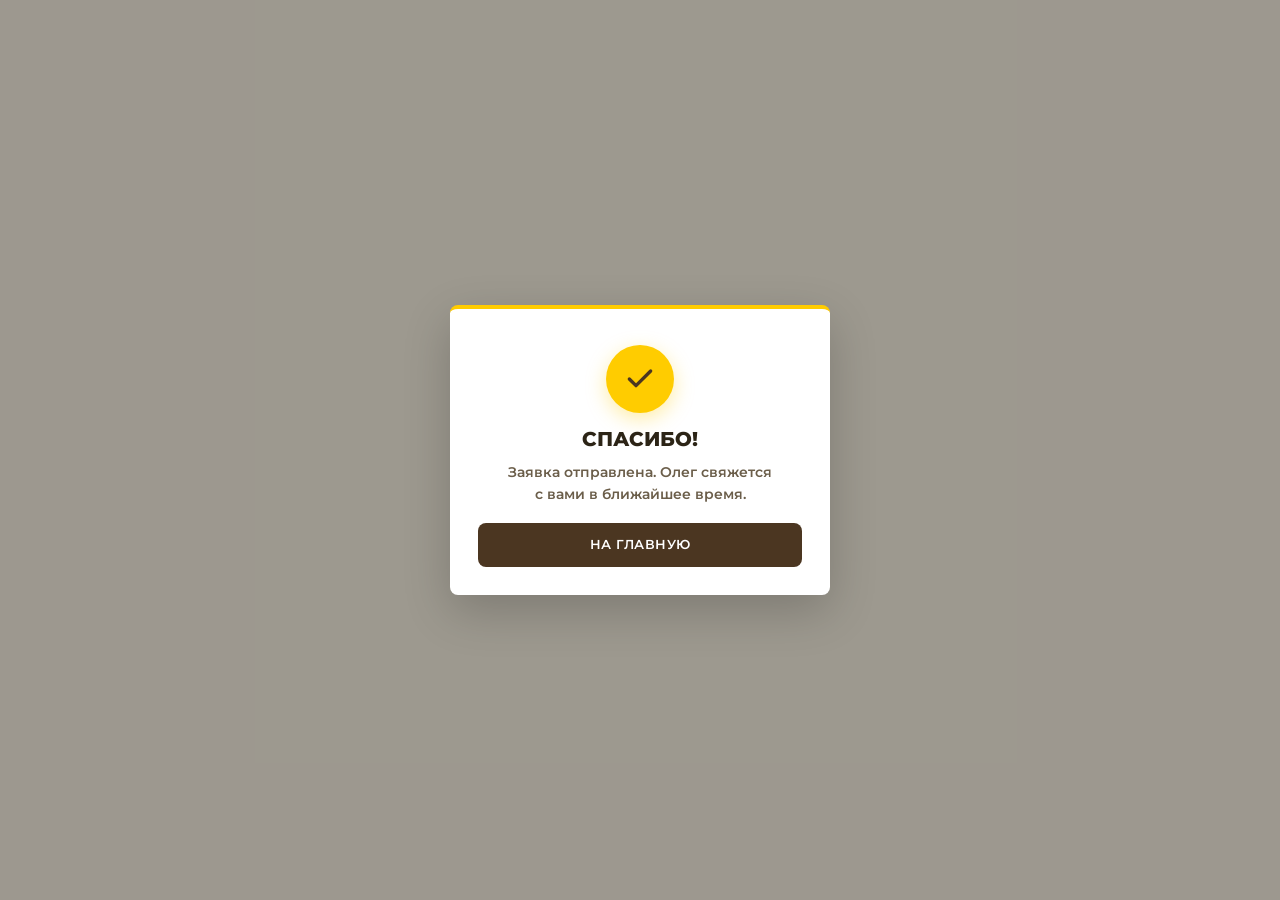
==== thank-you.html @ 2d0e3b2e "complete" ====
<!DOCTYPE html>
<html lang="ru">
<head>
  <!-- Google Tag Manager -->
  <script>(function(w,d,s,l,i){w[l]=w[l]||[];w[l].push({'gtm.start':
  new Date().getTime(),event:'gtm.js'});var f=d.getElementsByTagName(s)[0],
  j=d.createElement(s),dl=l!='dataLayer'?'&l='+l:'';j.async=true;j.src=
  'https://www.googletagmanager.com/gtm.js?id='+i+dl;f.parentNode.insertBefore(j,f);
  })(window,document,'script','dataLayer','GTM-PWKSP5TH');</script>
  <!-- End Google Tag Manager -->
  <meta charset="UTF-8">
  <meta name="viewport" content="width=device-width, initial-scale=1.0">
  <meta name="robots" content="noindex, nofollow">
  <title>Спасибо! — ТОПАГРОБЕЛ</title>
  <link rel="icon" href="images/logo_ekskavator_nadezhny_variant_1.svg" type="image/svg+xml">
  <link rel="preconnect" href="https://fonts.googleapis.com">
  <link rel="preconnect" href="https://fonts.gstatic.com" crossorigin>
  <link href="https://fonts.googleapis.com/css2?family=Montserrat:wght@400;500;600;700;800&display=swap" rel="stylesheet">
  <link rel="stylesheet" href="css/style.css">
</head>
<body class="thank-you-page">
  <!-- Google Tag Manager (noscript) -->
  <noscript><iframe src="https://www.googletagmanager.com/ns.html?id=GTM-PWKSP5TH"
  height="0" width="0" style="display:none;visibility:hidden"></iframe></noscript>
  <!-- End Google Tag Manager (noscript) -->

  <div class="thank-you-page__backdrop">
    <div class="thank-you-page__window" role="dialog" aria-labelledby="thankYouTitle" aria-modal="true">
      <div class="thank-you">
        <div class="thank-you__icon" aria-hidden="true">
          <svg width="32" height="32" viewBox="0 0 24 24" fill="none" stroke="currentColor" stroke-width="2.5" stroke-linecap="round" stroke-linejoin="round">
            <path d="M20 6L9 17l-5-5"/>
          </svg>
        </div>
        <h1 class="thank-you__title" id="thankYouTitle">Спасибо!</h1>
        <p class="thank-you__text">Заявка отправлена. Олег свяжется с вами в ближайшее время.</p>
        <p class="thank-you__phone" id="thankYouPhone" hidden></p>
        <a href="index.html" class="btn btn--brown btn--full thank-you__btn">На главную</a>
      </div>
    </div>
  </div>

  <script>
    (function () {
      var params = new URLSearchParams(location.search);
      var name = params.get('name') || '';
      var phone = params.get('phone') || '';
      var formId = params.get('form') || '';
      var source = params.get('source') || '';
      var equipment = params.get('equipment') || '';

      var title = document.getElementById('thankYouTitle');
      var phoneEl = document.getElementById('thankYouPhone');

      if (name && title) title.textContent = name + ', спасибо!';
      if (phone && phoneEl) {
        phoneEl.textContent = phone;
        phoneEl.hidden = false;
      }

      window.dataLayer = window.dataLayer || [];
      window.dataLayer.push({
        event: 'form_submit_success',
        pagePath: location.pathname,
        pageTitle: document.title,
        pageLocation: location.href,
        form_id: formId,
        form_source: source,
        equipment_name: equipment
      });
    })();
  </script>
</body>
</html>
---- css/style.css ----
:root {
  --yellow: #FFCC00;
  --yellow-dark: #E6B800;
  --primary: #B8860B;
  --primary-light: #D4AF37;
  --primary-dark: #8B6914;
  --slate: #B8860B;
  --slate-light: #D4AF37;
  --brown: #B8860B;
  --brown-light: #D4AF37;
  --dark: #4A3C10;
  --gray-bg: #FAF8F3;
  --section-bg-a: #FAF8F3;
  --section-bg-b: #F0EBE3;
  --gray-light: #FAFAFA;
  --gray-border: #E8E0D0;
  --text: #2C2416;
  --text-light: #6B5E4A;
  --white: #FFFFFF;
  --purple-bg: #F5F0E6;
  --green-bg: #FFF9E6;
  --container: 1200px;
  --radius: 8px;
  --radius-card: 20px;
  --transition: 0.3s ease;
  --header-h: 72px;
  --mobile-bar-h: 56px;
  --btn-brown: #4B3621;
  --btn-brown-hover: #5D4037;
}

*, *::before, *::after { box-sizing: border-box; margin: 0; padding: 0; }

html {
  scroll-behavior: smooth;
}

body {
  font-family: 'Montserrat', sans-serif;
  font-size: 14px;
  line-height: 1.5;
  color: var(--text);
  background: var(--section-bg-a);
  overflow-x: hidden;
}

img { max-width: 100%; height: auto; display: block; }
a { text-decoration: none; color: inherit; transition: color var(--transition); }
ul, ol { list-style: none; }
input, button, select { font-family: inherit; font-size: inherit; }

.container {
  max-width: var(--container);
  margin: 0 auto;
  padding: 0 20px;
}

.screen-section {
  height: 100vh;
  height: 100dvh;
  min-height: 100vh;
  min-height: 100dvh;
  display: flex;
  flex-direction: column;
  justify-content: center;
  overflow: hidden;
  padding: calc(var(--header-h) + 8px) 0 12px;
  box-sizing: border-box;
}

.screen-section > .container {
  width: 100%;
  max-height: calc(100vh - var(--header-h) - 20px);
  max-height: calc(100dvh - var(--header-h) - 20px);
  overflow: hidden;
  display: flex;
  flex-direction: column;
  justify-content: center;
}

.section--bg-a { background: var(--section-bg-a); }
.section--bg-b { background: var(--section-bg-b); }

.section-title {
  font-size: 22px;
  font-weight: 800;
  text-transform: uppercase;
  letter-spacing: 1px;
  margin-bottom: 16px;
  text-align: center;
  flex-shrink: 0;
}

.section-title--left { text-align: left; font-size: 18px; }

.btn {
  display: inline-flex;
  align-items: center;
  justify-content: center;
  padding: 12px 28px;
  border: none;
  border-radius: var(--radius);
  font-weight: 600;
  font-size: 13px;
  text-transform: uppercase;
  letter-spacing: 0.5px;
  cursor: pointer;
  transition: background var(--transition), transform var(--transition);
}

.btn:hover {
  transform: translateY(-1px);
}

.btn--brown,
.btn--primary,
.btn--yellow {
  background: var(--btn-brown);
  color: var(--white);
}

.btn--brown:hover,
.btn--primary:hover,
.btn--yellow:hover {
  background: var(--btn-brown-hover);
}

.btn--ghost {
  background: var(--gray-bg);
  color: var(--text);
}

.btn--ghost:hover {
  background: var(--section-bg-b);
}

.btn--sm { padding: 10px 20px; font-size: 12px; }
.btn--full { width: 100%; }

.logo { display: flex; align-items: center; gap: 12px; }
.logo__img {
  display: block;
  width: 52px;
  height: 52px;
  flex-shrink: 0;
  object-fit: contain;
}
.logo__text { font-size: 20px; font-weight: 800; letter-spacing: 0.5px; }
.header__logo .logo__text { text-transform: uppercase; }
.logo--footer .logo__text { color: var(--white); }
.logo--footer .logo__img { width: 32px; height: 32px; }
.logo--footer .logo__text { font-size: 14px; }
.logo--footer { gap: 8px; }

/* Header */
.header {
  position: fixed;
  top: 0;
  left: 0;
  right: 0;
  z-index: 100;
  background: var(--white);
  box-shadow: 0 2px 8px rgba(0, 0, 0, 0.06);
  transition: transform var(--transition), box-shadow var(--transition);
}

.header__bar {
  display: grid;
  grid-template-columns: auto 1fr auto;
  align-items: center;
  gap: 24px;
  padding: 14px 20px;
  min-height: 68px;
}

.header__burger {
  display: none;
  flex-direction: column;
  justify-content: center;
  gap: 5px;
  width: 44px;
  height: 44px;
  padding: 10px;
  border: none;
  border-radius: var(--radius);
  background: var(--gray-bg);
  cursor: pointer;
  flex-shrink: 0;
}

.header__burger span {
  display: block;
  height: 2px;
  background: var(--brown);
  border-radius: 1px;
  transition: transform var(--transition), opacity var(--transition);
}

.header__burger[aria-expanded="true"] span:nth-child(1) {
  transform: translateY(7px) rotate(45deg);
}

.header__burger[aria-expanded="true"] span:nth-child(2) {
  opacity: 0;
}

.header__burger[aria-expanded="true"] span:nth-child(3) {
  transform: translateY(-7px) rotate(-45deg);
}

.header__logo {
  justify-self: start;
  flex-shrink: 0;
}

.header__nav {
  display: flex;
  justify-content: center;
  min-width: 0;
}

.nav__list {
  display: flex;
  flex-wrap: wrap;
  justify-content: center;
  gap: 4px;
}

.nav__link {
  display: block;
  padding: 10px 18px;
  font-weight: 600;
  font-size: 12px;
  text-transform: uppercase;
  letter-spacing: 0.3px;
  border-radius: var(--radius);
  transition: background var(--transition), color var(--transition);
  white-space: nowrap;
}

.nav__link:hover,
.nav__link--active {
  background: var(--yellow);
}

.header__actions {
  display: flex;
  align-items: center;
  gap: 14px;
  justify-self: end;
  flex-shrink: 0;
}

.header__contact {
  display: flex;
  flex-direction: column;
  align-items: flex-end;
  gap: 6px;
}

.header__phone {
  font-size: 18px;
  font-weight: 800;
  white-space: nowrap;
  letter-spacing: 0.2px;
}

.header__phone:hover {
  color: var(--brown);
}

@media (min-width: 769px) {
  a[href^="tel:"]:not(.nav-mobile__call):not(.mobile-call-bar__phone),
  a.phone-static {
    cursor: default;
    pointer-events: none;
    text-decoration: none;
  }

  .header__phone:not([href]),
  .footer__phone:not([href]),
  a.contact-item__value:not([href]),
  .about-card__text a:not([href]) {
    cursor: default;
    pointer-events: none;
  }

  .header__phone:not([href]):hover,
  .footer__phone:not([href]):hover,
  a.contact-item__value:not([href]):hover,
  a.phone-static:hover {
    color: inherit;
  }

  .about-card__text a:not([href]):hover {
    color: var(--btn-brown);
    text-decoration: none;
  }
}

.messenger-links {
  display: flex;
  align-items: center;
  gap: 6px;
  flex-wrap: wrap;
}

.messenger-links--inline {
  display: inline-flex;
  vertical-align: middle;
  margin-left: 4px;
}

.messenger-links--nav {
  justify-content: center;
  margin: 0;
}

.messenger-link {
  display: inline-flex;
  align-items: center;
  justify-content: center;
  width: 32px;
  height: 32px;
  border-radius: 50%;
  color: var(--white);
  transition: transform var(--transition), opacity var(--transition);
}

.messenger-link:hover {
  transform: scale(1.08);
  opacity: 0.92;
}

.messenger-link--whatsapp { background: #25d366; }
.messenger-link--telegram { background: #229ed9; }
.messenger-link--viber { background: #7360f2; }

.messenger-links--compact .messenger-link {
  width: 28px;
  height: 28px;
}

.messenger-links--compact .messenger-link svg {
  width: 16px;
  height: 16px;
}

.contact-item [data-messenger-links] {
  margin-top: 8px;
}

.contact-item [data-messenger-links] .messenger-links {
  justify-content: flex-start;
}

.footer__contacts [data-messenger-links] {
  margin-top: 6px;
}

.footer__contacts .messenger-links {
  justify-content: flex-end;
}

.footer__contacts .messenger-links--compact .messenger-link {
  width: 26px;
  height: 26px;
}

/* Hero banner slideshow */
.hero-banner.screen-section {
  padding: var(--header-h) 0 0;
  justify-content: stretch;
  overflow: hidden;
}

.hero-banner-swiper {
  width: 100%;
  flex: 1;
  min-height: 0;
}

.hero-banner-swiper .swiper-slide {
  height: 100%;
}

.hero-banner__slide {
  position: relative;
  overflow: hidden;
  background: var(--gray-bg);
}

.hero-banner__content {
  position: relative;
  z-index: 2;
  width: 100%;
  height: 100%;
  max-width: none;
  margin: 0;
  padding: 16px 24px 56px;
  box-sizing: border-box;
  display: flex;
  align-items: stretch;
  justify-content: center;
}

.hero-banner__card {
  width: 100%;
  height: 100%;
  flex: 1;
  min-height: 0;
  display: flex;
  flex-direction: column;
  border-radius: var(--radius-card);
  background-color: var(--gray-bg);
  background-size: 100% 100%;
  background-repeat: no-repeat;
  background-position: center;
  box-shadow: 0 8px 32px rgba(0, 0, 0, 0.12);
  overflow: hidden;
}

.hero-banner__card-inner {
  flex: 1;
  min-height: 0;
  display: grid;
  grid-template-columns: 1fr 1fr;
  gap: 24px;
  align-items: center;
  padding: clamp(24px, 4vh, 48px) clamp(28px, 5vw, 64px);
  box-sizing: border-box;
}

.hero-banner__card-copy {
  display: flex;
  flex-direction: column;
  justify-content: center;
  gap: clamp(20px, 3vh, 40px);
  height: 100%;
}

.hero-banner__title {
  font-size: clamp(22px, 3.2vw, 44px);
  font-weight: 800;
  line-height: 1.15;
  text-transform: uppercase;
  letter-spacing: 0.5px;
  color: var(--text);
  max-width: 100%;
}

.hero-banner__desc {
  font-size: clamp(14px, 1.7vw, 18px);
  line-height: 1.6;
  color: var(--text-light);
  max-width: 38ch;
}

.hero-banner__order {
  align-self: flex-start;
  padding: 14px 40px;
  font-size: 14px;
}

.hero-banner__card-media {
  display: flex;
  align-items: center;
  justify-content: center;
  height: 100%;
  min-height: 0;
}

.hero-banner__combo {
  display: flex;
  align-items: center;
  justify-content: center;
  gap: clamp(10px, 2vw, 24px);
  max-width: 100%;
  height: 100%;
}

.hero-banner__combo-plus {
  flex-shrink: 0;
  font-size: clamp(36px, 5vw, 64px);
  font-weight: 800;
  line-height: 1;
  color: var(--btn-brown);
}

.hero-banner__equipment--addon {
  max-height: min(42vh, 300px);
}

.hero-banner__equipment {
  max-width: 100%;
  max-height: min(58vh, 480px);
  width: auto;
  height: auto;
  object-fit: contain;
}

/* Убирает белый/светлый фон у локальных PNG/WebP на белой части карточки */
.hero-banner__equipment--knockout {
  mix-blend-mode: multiply;
  -webkit-mask-image: radial-gradient(
    ellipse 92% 88% at 50% 50%,
    #000 42%,
    rgba(0, 0, 0, 0.75) 58%,
    rgba(0, 0, 0, 0.35) 72%,
    transparent 82%
  );
  mask-image: radial-gradient(
    ellipse 92% 88% at 50% 50%,
    #000 42%,
    rgba(0, 0, 0, 0.75) 58%,
    rgba(0, 0, 0, 0.35) 72%,
    transparent 82%
  );
  -webkit-mask-repeat: no-repeat;
  mask-repeat: no-repeat;
  -webkit-mask-position: center;
  mask-position: center;
  -webkit-mask-size: 100% 100%;
  mask-size: 100% 100%;
}

.hero-banner__equipment--knockout.hero-banner__equipment--mask-wide-h {
  -webkit-mask-image: radial-gradient(
    ellipse 58% 90% at 50% 50%,
    #000 30%,
    rgba(0, 0, 0, 0.85) 46%,
    rgba(0, 0, 0, 0.5) 62%,
    rgba(0, 0, 0, 0.2) 76%,
    transparent 90%
  );
  mask-image: radial-gradient(
    ellipse 58% 90% at 50% 50%,
    #000 30%,
    rgba(0, 0, 0, 0.85) 46%,
    rgba(0, 0, 0, 0.5) 62%,
    rgba(0, 0, 0, 0.2) 76%,
    transparent 90%
  );
}

.hero-banner__controls {
  position: absolute;
  bottom: 44px;
  left: 50%;
  transform: translateX(-50%);
  z-index: 10;
  display: flex;
  flex-direction: column;
  align-items: center;
  gap: 10px;
}

.hero-banner__pagination {
  position: static !important;
  width: auto !important;
  bottom: auto !important;
}

.hero-banner__pagination .swiper-pagination-bullet {
  width: 10px;
  height: 10px;
  border-radius: 50%;
  background: var(--yellow);
  opacity: 0.4;
  transition: opacity var(--transition), transform var(--transition);
}

.hero-banner__pagination .swiper-pagination-bullet-active {
  opacity: 1;
  background: var(--yellow);
  transform: scale(1.25);
  box-shadow: 0 0 0 2px var(--brown);
}

.hero-banner__nav {
  display: flex;
  gap: 8px;
}

.hero-banner__arrow {
  width: 44px;
  height: 44px;
  border: none;
  border-radius: 50%;
  background: var(--yellow);
  color: var(--brown);
  display: flex;
  align-items: center;
  justify-content: center;
  cursor: pointer;
  transition: background var(--transition), transform var(--transition);
}

.hero-banner__arrow:hover {
  background: var(--yellow-dark);
  transform: scale(1.05);
}

/* Mobile nav */
.nav-mobile {
  position: fixed;
  inset: 0;
  z-index: 200;
  pointer-events: none;
  visibility: hidden;
}

.nav-mobile.is-open {
  pointer-events: auto;
  visibility: visible;
}

.nav-mobile__backdrop {
  position: absolute;
  inset: 0;
  border: none;
  background: rgba(0, 0, 0, 0.45);
  cursor: pointer;
  opacity: 0;
  transition: opacity var(--transition);
}

.nav-mobile.is-open .nav-mobile__backdrop {
  opacity: 1;
}

.nav-mobile__panel {
  position: absolute;
  top: 12px;
  right: 12px;
  width: min(320px, calc(100vw - 24px));
  max-height: calc(100dvh - 24px);
  padding: 16px;
  background: var(--white);
  border-radius: var(--radius-card);
  box-shadow: 0 16px 48px rgba(0, 0, 0, 0.18);
  display: flex;
  flex-direction: column;
  gap: 12px;
  overflow-y: auto;
  transform: translateX(calc(100% + 16px));
  transition: transform var(--transition);
}

.nav-mobile.is-open .nav-mobile__panel {
  transform: translateX(0);
}

.nav-mobile__head {
  display: flex;
  align-items: center;
  justify-content: space-between;
  gap: 12px;
  padding-bottom: 4px;
  border-bottom: 1px solid var(--gray-border);
}

.nav-mobile__brand {
  font-size: 15px;
  font-weight: 800;
  letter-spacing: 0.5px;
}

.nav-mobile__close {
  display: flex;
  align-items: center;
  justify-content: center;
  width: 40px;
  height: 40px;
  border: none;
  border-radius: var(--radius);
  background: var(--gray-bg);
  color: var(--text);
  cursor: pointer;
  flex-shrink: 0;
}

.nav-mobile__close:hover {
  background: var(--section-bg-b);
}

.nav-mobile__links {
  display: flex;
  flex-direction: column;
  gap: 2px;
}

.nav-mobile__link {
  display: block;
  padding: 11px 10px;
  font-weight: 700;
  font-size: 13px;
  text-transform: uppercase;
  border-radius: var(--radius);
}

.nav-mobile__link:hover {
  background: var(--gray-bg);
}

.nav-mobile__actions {
  display: flex;
  flex-direction: column;
  gap: 10px;
  padding-top: 4px;
  border-top: 1px solid var(--gray-border);
}

.nav-mobile__call {
  margin-top: 0;
}

.mobile-call-bar {
  display: none;
  position: fixed;
  bottom: 0;
  left: 0;
  right: 0;
  z-index: 90;
  height: var(--mobile-bar-h);
  align-items: center;
  justify-content: space-between;
  gap: 10px;
  padding: 0 12px;
  background: var(--btn-brown);
  color: var(--white);
  box-shadow: 0 -2px 12px rgba(0, 0, 0, 0.15);
}

.mobile-call-bar__phone {
  display: inline-flex;
  align-items: center;
  justify-content: center;
  gap: 10px;
  flex: 1;
  min-width: 0;
  height: 100%;
  font-weight: 800;
  font-size: 14px;
  text-transform: uppercase;
  color: var(--white);
}

.mobile-call-bar__phone:hover {
  color: var(--yellow);
}

body.nav-open {
  overflow: hidden;
}

/* Catalog */
.catalog.screen-section {
  height: auto;
  min-height: 100vh;
  min-height: 100dvh;
  overflow: visible;
}

.catalog.screen-section > .container {
  max-height: none;
  overflow: visible;
  justify-content: flex-start;
  padding-top: 8px;
  padding-bottom: 32px;
}

.catalog__title {
  font-size: clamp(24px, 4.5vw, 36px);
  font-weight: 800;
  text-transform: uppercase;
  letter-spacing: 1px;
  line-height: 1.15;
  margin-bottom: 20px;
  text-align: center;
  flex-shrink: 0;
}

.catalog-grid {
  display: grid;
  grid-template-columns: repeat(3, 1fr);
  gap: 18px;
  overflow: visible;
  flex: none;
  min-height: 0;
  align-items: stretch;
}

.product-card {
  text-align: center;
  display: flex;
  flex-direction: column;
  height: 100%;
  border-radius: var(--radius-card);
  overflow: hidden;
  transition: box-shadow var(--transition), transform var(--transition);
}

.product-card:hover {
  box-shadow: 0 10px 28px rgba(0, 0, 0, 0.12);
  transform: translateY(-2px);
}

.product-card--equipment {
  background-color: var(--gray-bg);
  background-image: url('../images/BackCard.webp');
  background-size: cover;
  background-position: center;
  background-repeat: no-repeat;
}

.product-card--equipment .product-card__visual {
  padding: 20px 16px 8px;
}

.product-card--addon {
  background: var(--white);
  border: 1px solid var(--gray-border);
  padding: 14px;
}

.product-card--addon .product-card__image {
  height: 144px;
  margin-bottom: 10px;
}

.product-card--equipment .product-card__image {
  height: 187px;
}

.product-card__image {
  height: 130px;
  display: flex;
  align-items: center;
  justify-content: center;
}

.product-card__image img {
  max-height: 185px;
  width: auto;
  max-width: 100%;
  object-fit: contain;
  filter: drop-shadow(0 6px 14px rgba(0, 0, 0, 0.15));
}

.product-card--addon .product-card__image img {
  max-height: 142px;
}

/* Убирает белый/серый фон у фото техники на BackCard */
.product-card__image img.product-card__img--knockout {
  mix-blend-mode: multiply;
  filter: none;
  -webkit-mask-image: radial-gradient(
    ellipse 90% 86% at 50% 48%,
    #000 38%,
    rgba(0, 0, 0, 0.8) 54%,
    rgba(0, 0, 0, 0.4) 70%,
    transparent 84%
  );
  mask-image: radial-gradient(
    ellipse 90% 86% at 50% 48%,
    #000 38%,
    rgba(0, 0, 0, 0.8) 54%,
    rgba(0, 0, 0, 0.4) 70%,
    transparent 84%
  );
  -webkit-mask-repeat: no-repeat;
  mask-repeat: no-repeat;
  -webkit-mask-position: center;
  mask-position: center;
  -webkit-mask-size: 100% 100%;
  mask-size: 100% 100%;
}

.product-card__body {
  display: flex;
  flex-direction: column;
  flex: 1;
  gap: 6px;
  padding: 14px 16px 18px;
  background: var(--white);
  min-height: 0;
}

.product-card--equipment .product-card__body {
  background: transparent;
  padding-top: 0;
}

.product-card__footer {
  display: flex;
  flex-direction: column;
  gap: 8px;
  padding-top: 8px;
}

.product-card__actions {
  display: grid;
  grid-template-columns: 1fr 1fr;
  gap: 8px;
}

.product-card__title {
  font-size: 13px;
  font-weight: 800;
  line-height: 1.35;
  color: var(--text);
  min-height: 2.7em;
}

.product-card__specs {
  display: flex;
  flex-direction: column;
  gap: 4px;
  flex: 1;
}

.product-card__reg {
  font-size: 11px;
  font-weight: 700;
  color: var(--brown);
}

.product-card__driver {
  font-size: 11px;
  color: var(--text-light);
  line-height: 1.4;
}

.product-card__highlight {
  font-size: 11px;
  font-weight: 700;
  color: var(--brown);
  line-height: 1.35;
}

.product-card__region {
  font-size: 11px;
  color: var(--text-light);
}

.product-card__spec {
  font-size: 12px;
  color: var(--text-light);
  line-height: 1.45;
  margin: 0;
}

.product-card__price {
  font-size: 12px;
  font-weight: 800;
  color: var(--brown);
  text-transform: uppercase;
  letter-spacing: 0.3px;
  margin: 0;
}

.product-card--addon .product-card__body {
  padding: 0;
  background: transparent;
}

.product-card__actions .btn {
  width: 100%;
  padding: 10px 8px;
  font-size: 11px;
}

/* About */
.about-text.screen-section {
  height: auto;
  min-height: 100vh;
  min-height: 100dvh;
  overflow: visible;
}

.about-text.screen-section > .container {
  max-height: none;
  overflow: visible;
  justify-content: flex-start;
  padding-bottom: 40px;
}

.about-text__grid {
  display: grid;
  grid-template-columns: repeat(3, 1fr);
  gap: 20px;
  align-items: stretch;
}

.about-card {
  position: relative;
  display: flex;
  flex-direction: column;
  align-items: stretch;
  justify-content: stretch;
  min-height: 360px;
  height: 100%;
  border-radius: var(--radius-card);
  background-color: var(--gray-bg);
  background-image: url('../images/BackText.webp');
  background-size: cover;
  background-repeat: no-repeat;
  background-position: center;
  box-shadow: 0 8px 28px rgba(44, 36, 22, 0.1);
  overflow: hidden;
  transition: transform var(--transition), box-shadow var(--transition);
}

.about-card::before {
  content: '';
  position: absolute;
  inset: 0;
  background: rgba(250, 248, 243, 0.5);
  pointer-events: none;
}

.about-card:hover {
  transform: translateY(-3px);
  box-shadow: 0 12px 36px rgba(44, 36, 22, 0.14);
}

.about-card__body {
  position: relative;
  z-index: 1;
  display: flex;
  flex-direction: column;
  align-items: center;
  justify-content: flex-start;
  flex: 1;
  gap: 14px;
  width: 100%;
  padding: clamp(28px, 3.5vw, 40px);
  text-align: center;
}

.about-card__title {
  font-size: clamp(18px, 2.4vw, 24px);
  font-weight: 800;
  line-height: 1.15;
  text-transform: uppercase;
  letter-spacing: 0.14em;
  color: var(--btn-brown);
  margin: 0;
  width: 100%;
  min-height: 3.2em;
  display: flex;
  align-items: flex-end;
  justify-content: center;
  padding-bottom: 12px;
  border-bottom: 3px solid var(--yellow);
  text-shadow:
    0 1px 0 rgba(255, 255, 255, 0.9),
    0 2px 8px rgba(75, 54, 33, 0.12);
}

.about-card__text {
  font-size: clamp(14px, 1.6vw, 16px);
  font-weight: 500;
  line-height: 1.75;
  letter-spacing: 0.02em;
  color: #3d2e1a;
  max-width: 34ch;
  flex: 1;
  text-shadow: 0 1px 0 rgba(255, 255, 255, 0.85);
}

.about-card__text a {
  color: var(--btn-brown);
  font-weight: 800;
  text-decoration: none;
}

.about-card__text a:hover {
  color: var(--btn-brown-hover);
  text-decoration: underline;
  text-decoration-color: var(--btn-brown);
}

.about-card__text strong {
  font-weight: 800;
  color: #2a1f12;
}

.about-card .btn {
  align-self: center;
  margin-top: 6px;
  font-weight: 800;
  letter-spacing: 0.08em;
}

/* Slider */
.slider-wrap {
  display: flex;
  align-items: center;
  gap: 12px;
  flex: 1;
  min-height: 0;
}

.slider-btn {
  flex-shrink: 0;
  width: 40px;
  height: 40px;
  background: var(--yellow);
  border: none;
  border-radius: var(--radius);
  display: flex;
  align-items: center;
  justify-content: center;
  cursor: pointer;
}

.reviews-swiper { flex: 1; overflow: hidden; }

/* Factory team */
.factory-video.screen-section {
  height: auto;
  min-height: 0;
  overflow: visible;
  padding: calc(var(--header-h) + 12px) 0 48px;
}

.factory-video.screen-section > .container {
  align-items: center;
  overflow: visible;
  max-height: none;
  justify-content: flex-start;
}

.factory-video__inner {
  display: flex;
  flex-direction: column;
  align-items: stretch;
  justify-content: flex-start;
  flex: 0 1 auto;
  width: 100%;
  min-height: 0;
  gap: 12px;
}

.factory-video__drivers {
  display: grid;
  grid-template-columns: repeat(5, minmax(0, 1fr));
  gap: clamp(12px, 2vw, 20px);
  width: 100%;
  max-width: 1100px;
  margin: 0 auto;
  min-width: 0;
}

.factory-video__driver {
  display: flex;
  flex-direction: column;
  gap: 8px;
  margin: 0;
  min-width: 0;
}

.factory-video__driver-photo {
  width: 100%;
  aspect-ratio: 3 / 4;
  border-radius: var(--radius);
  overflow: hidden;
  box-shadow: 0 6px 20px rgba(44, 36, 22, 0.1);
  background: var(--section-bg-a);
}

.factory-video__driver-photo img {
  width: 100%;
  height: 100%;
  display: block;
  object-fit: cover;
  object-position: top center;
}

.factory-video__driver-name {
  flex-shrink: 0;
  font-size: clamp(10px, 1.2vw, 13px);
  font-weight: 600;
  line-height: 1.25;
  text-align: center;
  color: var(--text);
}

/* Compare: Почему мы — две карточки: фото сверху, список снизу */
.compare.screen-section {
  height: auto;
  min-height: 100vh;
  min-height: 100dvh;
  overflow: visible;
}

.compare.screen-section > .container {
  max-height: none;
  overflow: visible;
  display: flex;
  flex-direction: column;
  justify-content: flex-start;
  padding-bottom: 40px;
}

.compare__grid {
  display: grid;
  grid-template-columns: repeat(2, minmax(0, 1fr));
  gap: 24px;
  align-items: stretch;
  width: 100%;
}

.compare__card {
  display: flex;
  flex-direction: column;
  min-width: 0;
  background: var(--white);
  border-radius: var(--radius-card);
  overflow: hidden;
  box-shadow: 0 8px 28px rgba(44, 36, 22, 0.1);
}

.compare__image {
  width: 100%;
  aspect-ratio: 16 / 10;
  overflow: hidden;
  background: var(--gray-bg);
  flex-shrink: 0;
}

.compare__image img {
  width: 100%;
  height: 100%;
  object-fit: cover;
  display: block;
}

.compare__list--backtext {
  background-image: url('../images/BackText.webp');
}

.compare__list {
  position: relative;
  flex: 1;
  padding: clamp(22px, 3vw, 28px);
  border-radius: 0;
  background-color: var(--gray-bg);
  background-size: cover;
  background-repeat: no-repeat;
  background-position: center;
  text-align: center;
}

.compare__list::before {
  content: '';
  position: absolute;
  inset: 0;
  background: rgba(250, 248, 243, 0.5);
  pointer-events: none;
}

.compare__list > * {
  position: relative;
  z-index: 1;
}

.compare__card-title {
  font-size: clamp(16px, 2vw, 20px);
  font-weight: 800;
  line-height: 1.15;
  text-transform: uppercase;
  letter-spacing: 0.12em;
  color: var(--btn-brown);
  margin: 0 0 16px;
  padding-bottom: 12px;
  border-bottom: 3px solid var(--yellow);
  text-shadow:
    0 1px 0 rgba(255, 255, 255, 0.9),
    0 2px 8px rgba(75, 54, 33, 0.12);
}

.compare__items {
  list-style: none;
  margin: 0;
  padding: 0;
  text-align: left;
  max-width: 36ch;
  margin-inline: auto;
}

.compare__items li {
  position: relative;
  padding-left: 22px;
  margin-bottom: 10px;
  font-size: clamp(13px, 1.5vw, 15px);
  font-weight: 500;
  line-height: 1.6;
  color: #3d2e1a;
  text-shadow: 0 1px 0 rgba(255, 255, 255, 0.85);
}

.compare__items li:last-child {
  margin-bottom: 0;
}

.compare__items li strong {
  font-weight: 800;
  color: #2a1f12;
}

.compare__items--bad li::before {
  content: '✕';
  position: absolute;
  left: 0;
  color: #c62828;
  font-weight: 700;
}

.compare__items--good {
  counter-reset: compare-reasons;
}

.compare__items--good li {
  counter-increment: compare-reasons;
  padding-left: 30px;
}

.compare__items--good li::before {
  content: counter(compare-reasons);
  position: absolute;
  left: 0;
  top: 0;
  width: 20px;
  height: 20px;
  background: var(--yellow);
  border-radius: 50%;
  font-size: 11px;
  font-weight: 700;
  color: var(--text);
  text-align: center;
  line-height: 20px;
}

/* Consultation */
.consultation.screen-section {
  height: auto;
  min-height: 0;
  overflow: visible;
  padding: calc(var(--header-h) + 12px) 0 48px;
}

.consultation.screen-section > .container {
  max-height: none;
  overflow: visible;
  justify-content: flex-start;
}

.consultation__lead {
  font-size: clamp(13px, 1.6vw, 15px);
  line-height: 1.65;
  color: var(--text-light);
  text-align: center;
  max-width: 680px;
  margin: -4px auto 20px;
}

.consultation__inner {
  display: grid;
  grid-template-columns: minmax(0, 1fr) minmax(0, 1fr);
  gap: 32px;
  align-items: stretch;
  flex: 1;
  min-height: 0;
}

.consultation__left {
  display: flex;
  flex-direction: column;
  gap: 24px;
  min-width: 0;
}

.consultation__contacts {
  display: flex;
  flex-direction: column;
  gap: 16px;
}

.consultation__form {
  display: flex;
  flex-direction: column;
  gap: 10px;
  padding: 20px;
  background: var(--yellow);
  border-radius: var(--radius-card);
}

.consultation__form-title {
  font-size: 14px;
  font-weight: 800;
  text-transform: uppercase;
  margin-bottom: 4px;
}

.consultation__form input {
  width: 100%;
  padding: 12px 14px;
  border: none;
  border-radius: var(--radius);
  outline: none;
  font-size: 14px;
}

.consultation__form input:focus {
  box-shadow: 0 0 0 2px var(--brown);
}

.contact-item { display: flex; gap: 14px; align-items: flex-start; }
.contact-item__icon {
  width: 44px; height: 44px;
  background: var(--gray-bg);
  border-radius: 50%;
  display: flex;
  align-items: center;
  justify-content: center;
  color: var(--brown);
  flex-shrink: 0;
}
.contact-item__label { font-size: 11px; text-transform: uppercase; color: var(--text-light); margin-bottom: 2px; }
.contact-item__value { font-size: 15px; font-weight: 600; }
a.contact-item__value:hover { color: var(--brown); }

.consultation__photo {
  min-height: 280px;
  max-height: calc(100vh - var(--header-h) - 140px);
  display: flex;
  align-items: flex-start;
  justify-content: center;
}

.consultation__photo-frame {
  position: relative;
  display: inline-block;
  max-width: 100%;
  line-height: 0;
  border-radius: 28px;
  overflow: hidden;
  border: 1px solid transparent;
  box-shadow: 0 12px 32px rgba(44, 36, 22, 0.1);
}

.consultation__photo-frame img {
  display: block;
  width: auto;
  max-width: 100%;
  max-height: calc(100vh - var(--header-h) - 160px);
  height: auto;
  object-fit: contain;
  object-position: top center;
}

.consultation__photo-frame::after {
  content: '';
  position: absolute;
  inset: 0;
  border-radius: inherit;
  pointer-events: none;
  box-shadow: inset 0 0 18px 6px rgba(240, 235, 227, 0.22);
  background: radial-gradient(
    ellipse 98% 96% at 50% 40%,
    transparent 82%,
    rgba(240, 235, 227, 0.18) 94%,
    transparent 100%
  );
}

/* Site bottom: map + footer */
.site-bottom {
  padding: calc(var(--header-h) + 24px) 0 0;
}

.site-bottom__inner {
  display: flex;
  flex-direction: column;
  gap: 0;
  padding-bottom: 16px;
}

/* Map (Yandex) */
.map-section {
  display: flex;
  flex-direction: column;
  overflow: hidden;
  padding-bottom: 24px;
}

.map-section__head {
  flex-shrink: 0;
  text-align: center;
  padding: 0 0 12px;
}

.map-section__title {
  font-size: 22px;
  font-weight: 800;
  text-transform: uppercase;
  letter-spacing: 0.5px;
  margin-bottom: 6px;
}

.map-section__hint {
  font-size: 12px;
  color: var(--text-light);
  font-weight: 500;
}

.map-section__map {
  width: 100%;
  min-height: 460px;
  height: min(58vh, 520px);
  border-radius: var(--radius-card);
  overflow: hidden;
  box-shadow: 0 4px 20px rgba(0, 0, 0, 0.08);
}

.map-section__fallback {
  display: flex;
  align-items: center;
  justify-content: center;
  height: 100%;
  min-height: 320px;
  padding: 24px;
  text-align: center;
  color: var(--text-light);
  background: var(--gray-bg);
}

.map-balloon {
  max-width: 260px;
  font-family: 'Montserrat', sans-serif;
}

.map-balloon__img {
  width: 100%;
  height: 120px;
  object-fit: cover;
  border-radius: var(--radius);
  margin-bottom: 10px;
}

.map-balloon__place {
  font-size: 14px;
  font-weight: 700;
  margin-bottom: 4px;
  color: var(--text);
}

.map-balloon__dates {
  font-size: 12px;
  color: var(--text-light);
  line-height: 1.4;
}

.footer {
  background: var(--btn-brown);
  color: var(--white);
  padding: 10px 0 0;
}

.footer__inner {
  display: grid;
  grid-template-columns: auto 1fr auto;
  gap: 16px;
  padding-bottom: 8px;
  align-items: center;
}

.footer__nav { display: flex; gap: 24px; justify-content: center; align-items: start; }
.footer__col h4 { font-size: 10px; font-weight: 700; text-transform: uppercase; color: var(--yellow); margin-bottom: 4px; }
.footer__col ul li { margin-bottom: 2px; }
.footer__col--catalog ul {
  display: grid;
  grid-template-columns: repeat(2, minmax(0, 1fr));
  column-gap: 12px;
  row-gap: 2px;
}
.footer__col ul li a { font-size: 10px; line-height: 1.3; color: rgba(255, 255, 255, 0.75); }
.footer__col ul li a:hover { color: var(--white); }
.footer__right {
  display: flex;
  align-items: center;
  gap: 10px;
}
.footer__contacts { text-align: right; }
.footer__phone { font-size: 13px; font-weight: 700; display: block; margin-bottom: 0; line-height: 1.2; }
.footer__phone:hover { color: var(--yellow); }
.footer__manager { font-size: 10px; color: rgba(255, 255, 255, 0.7); margin: 0; line-height: 1.2; }
.footer__photo {
  width: 36px;
  height: 36px;
  border-radius: 50%;
  object-fit: cover;
  object-position: top center;
  flex-shrink: 0;
  display: block;
}
.footer__bottom {
  background: #3a2918;
  padding: 6px 12px;
  text-align: center;
  margin-top: 8px;
}

.footer__bottom p { font-size: 10px; color: rgba(255, 255, 255, 0.5); line-height: 1.3; }

/* Modal */
.modal {
  position: fixed;
  inset: 0;
  z-index: 200;
  display: flex;
  align-items: center;
  justify-content: center;
  padding: 20px;
  opacity: 0;
  visibility: hidden;
  transition: opacity var(--transition), visibility var(--transition);
}

.modal.is-open { opacity: 1; visibility: visible; }

.modal__backdrop {
  position: absolute;
  inset: 0;
  background: rgba(0,0,0,0.5);
}

.modal__dialog {
  position: relative;
  background: var(--white);
  border-radius: var(--radius);
  max-width: 560px;
  width: 100%;
  max-height: 85vh;
  overflow-y: auto;
  padding: 44px 24px 24px;
  z-index: 1;
}

.modal__close {
  position: absolute;
  top: 10px;
  right: 10px;
  display: flex;
  align-items: center;
  justify-content: center;
  width: 44px;
  height: 44px;
  border: none;
  border-radius: var(--radius);
  background: var(--gray-bg);
  font-size: 32px;
  font-weight: 400;
  cursor: pointer;
  line-height: 1;
  color: var(--text);
  transition: background var(--transition);
}

.modal__close:hover {
  background: var(--section-bg-b);
}

.modal__title { font-size: 16px; font-weight: 800; margin-bottom: 8px; text-transform: uppercase; }
.modal__desc {
  font-size: 14px;
  font-weight: 600;
  line-height: 1.6;
  color: var(--text);
  margin-bottom: 16px;
}
.modal__meta { font-size: 12px; color: var(--brown); margin-bottom: 4px; }
.modal__driver { font-size: 13px; margin-bottom: 16px; color: var(--text-light); }

.modal .specs {
  width: 100%;
  border-collapse: collapse;
  border: 1px solid var(--gray-border);
  margin-bottom: 16px;
}

.modal .specs td {
  padding: 9px 12px;
  font-size: 13px;
  font-weight: 600;
  border-bottom: 1px solid var(--gray-border);
}

.modal .specs tr:nth-child(odd) { background: var(--gray-light); }
.modal .specs td:first-child { font-weight: 700; color: var(--text-light); width: 45%; }
.modal .specs td:last-child { color: var(--text); }

.modal__actions {
  display: grid;
  grid-template-columns: 1fr;
  gap: 10px;
}

.modal__back {
  display: none;
}

.modal__dialog--order {
  max-width: 420px;
}

.order-form {
  display: flex;
  flex-direction: column;
  gap: 10px;
}

.order-form__title {
  font-size: 16px;
  font-weight: 800;
  text-transform: uppercase;
  margin-bottom: 4px;
}

.order-form input {
  width: 100%;
  padding: 12px 14px;
  border: 1px solid var(--gray-border);
  border-radius: var(--radius);
  outline: none;
  font-size: 14px;
  font-family: inherit;
}

.order-form input:focus {
  border-color: var(--brown);
  box-shadow: 0 0 0 2px rgba(75, 54, 33, 0.15);
}

.modal__dialog--thank-you {
  max-width: 400px;
  padding: 36px 28px 28px;
  text-align: center;
  border-top: 4px solid var(--yellow);
}

.thank-you {
  display: flex;
  flex-direction: column;
  align-items: center;
  gap: 10px;
}

.thank-you__icon {
  width: 68px;
  height: 68px;
  border-radius: 50%;
  background: var(--yellow);
  color: var(--btn-brown);
  display: flex;
  align-items: center;
  justify-content: center;
  margin-bottom: 4px;
  box-shadow: 0 6px 20px rgba(255, 204, 0, 0.35);
}

.thank-you__title {
  font-size: 20px;
  font-weight: 800;
  text-transform: uppercase;
  color: var(--text);
  line-height: 1.25;
}

.thank-you__text {
  font-size: 14px;
  font-weight: 600;
  line-height: 1.55;
  color: var(--text-light);
  max-width: 30ch;
}

.thank-you__phone {
  font-size: 16px;
  font-weight: 800;
  color: var(--btn-brown);
  padding: 10px 18px;
  background: var(--gray-bg);
  border-radius: var(--radius);
  border: 1px solid var(--gray-border);
  letter-spacing: 0.2px;
}

.thank-you__btn {
  margin-top: 8px;
}

.thank-you-page {
  margin: 0;
  min-height: 100vh;
  min-height: 100dvh;
  overflow: hidden;
}

.thank-you-page__backdrop {
  min-height: 100vh;
  min-height: 100dvh;
  display: flex;
  align-items: center;
  justify-content: center;
  padding: 20px;
  background: rgba(44, 36, 22, 0.45);
}

.thank-you-page__window {
  width: 100%;
  max-width: 380px;
  padding: 36px 28px 28px;
  background: var(--white);
  border-radius: var(--radius);
  border-top: 4px solid var(--yellow);
  box-shadow: 0 16px 48px rgba(0, 0, 0, 0.2);
  text-align: center;
  animation: thank-you-pop 0.35s ease;
}

@keyframes thank-you-pop {
  from {
    opacity: 0;
    transform: translateY(12px) scale(0.98);
  }
  to {
    opacity: 1;
    transform: translateY(0) scale(1);
  }
}

#thankYouModal {
  z-index: 210;
}

/* Responsive */
@media (max-width: 1024px) {
  .screen-section {
    height: auto;
    min-height: 100vh;
    overflow: visible;
    padding: calc(var(--header-h) + 20px) 0 40px;
  }
  .screen-section > .container { max-height: none; overflow: visible; }

  .factory-video.screen-section {
    padding: calc(var(--header-h) + 8px) 0 32px;
  }

  .factory-video__drivers {
    grid-template-columns: repeat(3, minmax(0, 1fr));
    max-width: 560px;
  }

  .hero-banner__content {
    padding: 12px 16px 48px;
  }

  .hero-banner__card-inner {
    grid-template-columns: 1fr;
    grid-template-rows: auto 1fr;
    padding: 24px 20px;
    text-align: center;
    gap: 16px;
  }

  .hero-banner__card-copy {
    align-items: center;
  }

  .hero-banner__desc {
    max-width: none;
    text-align: center;
  }

  .hero-banner__title { font-size: clamp(18px, 5.5vw, 28px); }

  .hero-banner__combo {
    flex-wrap: wrap;
    gap: 8px;
  }

  .hero-banner__equipment--addon {
    max-height: min(28vh, 180px);
  }

  .hero-banner__combo-plus {
    font-size: clamp(28px, 8vw, 40px);
  }

  .hero-banner__order { align-self: center; }

  .hero-banner__equipment {
    max-height: min(36vh, 220px);
  }
  .catalog-grid { grid-template-columns: repeat(2, 1fr); }
  .about-text__grid { grid-template-columns: 1fr; }

  .about-card {
    min-height: 280px;
  }

  .about-card__text {
    max-width: none;
  }
  .compare__grid {
    grid-template-columns: 1fr;
    gap: 20px;
  }

  .consultation.screen-section {
    padding: calc(var(--header-h) + 8px) 0 32px;
  }

  .consultation__lead {
    margin-bottom: 16px;
  }

  .consultation__inner {
    grid-template-columns: 1fr;
  }

  .consultation__photo {
    max-height: 360px;
    order: -1;
  }

  .consultation__photo-frame img {
    max-height: 360px;
  }
  .footer__inner { grid-template-columns: 1fr; text-align: center; gap: 10px; }
  .footer__nav { flex-wrap: wrap; justify-content: center; gap: 16px; }
  .footer__col--catalog ul { grid-template-columns: 1fr; }
  .footer__right { justify-content: center; }
  .footer__contacts { text-align: center; }
  .footer__contacts .messenger-links { justify-content: center; }
  .footer__photo { margin: 0; }
}

@media (max-width: 1024px) {
  .header__bar {
    grid-template-columns: auto 1fr auto;
    gap: 12px 16px;
    padding: 12px 16px;
  }

  .header__nav {
    display: none;
  }

  .header__burger {
    display: flex;
    justify-self: end;
    grid-column: 3;
    grid-row: 1;
  }

  .header__logo {
    grid-column: 1;
    grid-row: 1;
  }

  .header__actions {
    grid-column: 2;
    grid-row: 1;
    justify-self: end;
  }

  .header__phone {
    font-size: 15px;
  }

  .header.header--hidden {
    transform: translateY(-100%);
  }
}

@media (max-width: 768px) {
  body {
    padding-bottom: var(--mobile-bar-h);
  }

  .mobile-call-bar {
    display: flex;
  }

  .header__actions {
    flex-direction: row;
    align-items: center;
    gap: 8px;
  }

  .header__actions .btn--sm {
    display: none;
  }

  .header__contact {
    align-items: flex-end;
    gap: 4px;
  }

  .header__phone {
    font-size: 13px;
  }

  .header__contact .messenger-link {
    width: 28px;
    height: 28px;
  }

  .header__contact .messenger-link svg {
    width: 16px;
    height: 16px;
  }

  .logo__text {
    font-size: 16px;
  }

  .catalog-grid { grid-template-columns: 1fr; }
  .factory-video__drivers {
    grid-template-columns: repeat(2, minmax(0, 1fr));
    max-width: 340px;
  }
  .consultation__form input {
    padding: 10px 12px;
  }
  .map-section__map {
    min-height: 320px;
    height: min(50vh, 400px);
  }

  .modal__actions {
    grid-template-columns: 1fr 1fr;
  }

  .modal__back {
    display: inline-flex;
  }
}
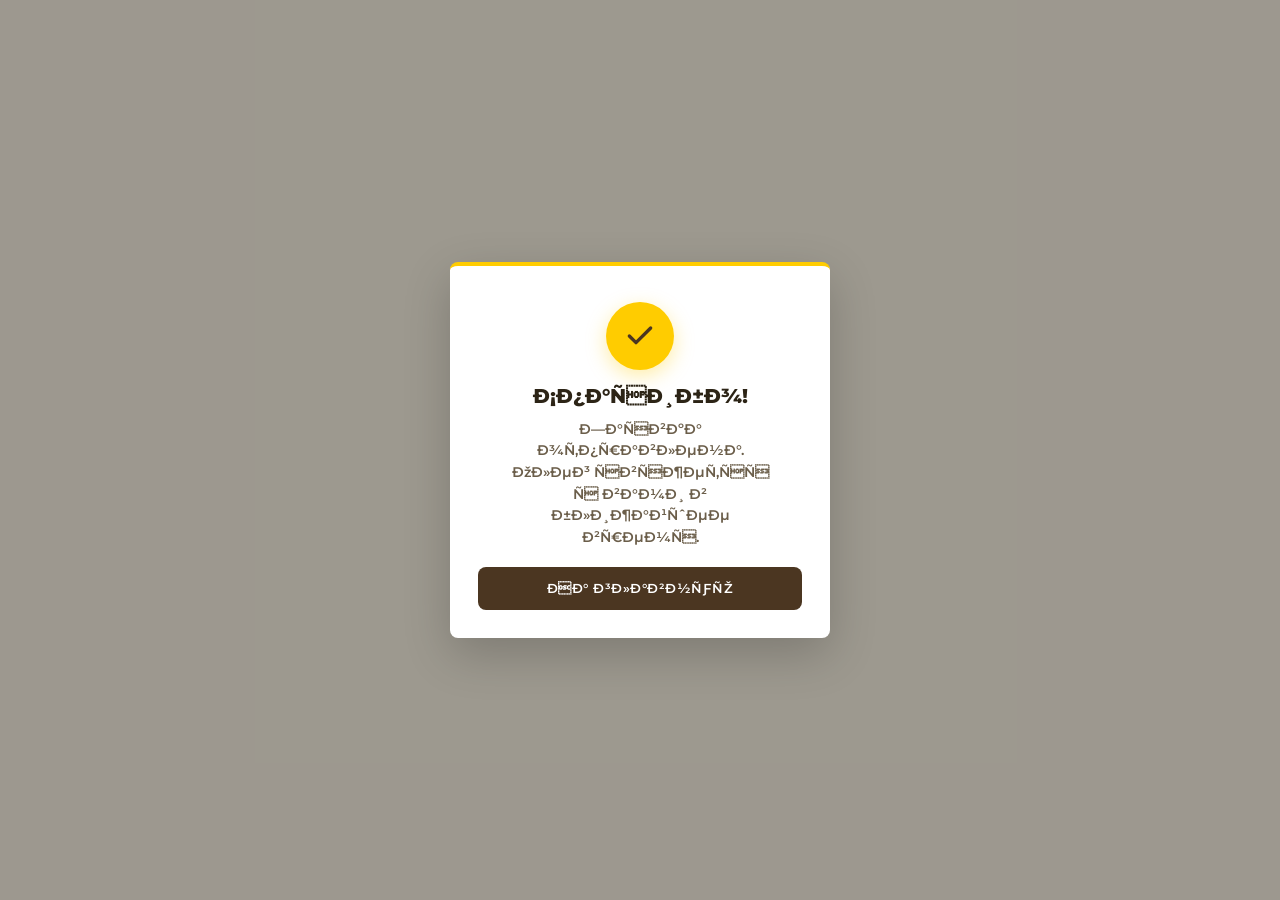
==== commit 87bae9ae: "+yaMetrika" ====
--- a/thank-you.html
+++ b/thank-you.html
@@ -8,6 +8,19 @@
   'https://www.googletagmanager.com/gtm.js?id='+i+dl;f.parentNode.insertBefore(j,f);
   })(window,document,'script','dataLayer','GTM-PWKSP5TH');</script>
   <!-- End Google Tag Manager -->
+  <!-- Yandex.Metrika counter -->
+  <script type="text/javascript">
+    (function(m,e,t,r,i,k,a){
+        m[i]=m[i]||function(){(m[i].a=m[i].a||[]).push(arguments)};
+        m[i].l=1*new Date();
+        for (var j = 0; j < document.scripts.length; j++) {if (document.scripts[j].src === r) { return; }}
+        k=e.createElement(t),a=e.getElementsByTagName(t)[0],k.async=1,k.src=r,a.parentNode.insertBefore(k,a)
+    })(window, document,'script','https://mc.yandex.ru/metrika/tag.js?id=112725760', 'ym');
+
+    ym(112725760, 'init', {ssr:true, webvisor:true, clickmap:true, ecommerce:"dataLayer", referrer: document.referrer, url: location.href, accurateTrackBounce:true, trackLinks:true});
+  </script>
+  <noscript><div><img src="https://mc.yandex.ru/watch/112725760" style="position:absolute; left:-9999px;" alt="" /></div></noscript>
+  <!-- /Yandex.Metrika counter -->
   <meta charset="UTF-8">
   <meta name="viewport" content="width=device-width, initial-scale=1.0">
   <meta name="robots" content="noindex, nofollow">
--- a/css/style.css
+++ b/css/style.css
@@ -213,6 +213,23 @@
   flex-shrink: 0;
 }
 
+.header__brand {
+  display: flex;
+  align-items: center;
+  gap: 10px;
+  justify-self: start;
+  min-width: 0;
+}
+
+.header__logo-phone {
+  display: none;
+  font-size: 16px;
+  font-weight: 800;
+  letter-spacing: 0.2px;
+  color: var(--text);
+  white-space: nowrap;
+}
+
 .header__nav {
   display: flex;
   justify-content: center;
@@ -265,7 +282,8 @@
   letter-spacing: 0.2px;
 }
 
-.header__phone:hover {
+.header__phone:hover,
+.header__logo-phone:hover {
   color: var(--brown);
 }
 
@@ -275,6 +293,11 @@
     cursor: default;
     pointer-events: none;
     text-decoration: none;
+  }
+
+  .header__logo-phone {
+    pointer-events: none;
+    cursor: default;
   }
 
   .header__phone:not([href]),
@@ -776,9 +799,18 @@
   text-transform: uppercase;
   letter-spacing: 1px;
   line-height: 1.15;
-  margin-bottom: 20px;
+  margin-bottom: 8px;
   text-align: center;
   flex-shrink: 0;
+}
+
+.catalog__lead {
+  font-size: clamp(14px, 1.8vw, 18px);
+  font-weight: 600;
+  line-height: 1.4;
+  color: var(--text-light);
+  text-align: center;
+  margin: 0 0 20px;
 }
 
 .catalog-grid {
@@ -896,8 +928,10 @@
 .product-card__footer {
   display: flex;
   flex-direction: column;
-  gap: 8px;
-  padding-top: 8px;
+  gap: 10px;
+  padding-top: 10px;
+  margin-top: 4px;
+  border-top: 1px solid var(--gray-border);
 }
 
 .product-card__actions {
@@ -953,12 +987,18 @@
 }
 
 .product-card__price {
-  font-size: 12px;
+  display: inline-block;
+  align-self: center;
+  font-size: clamp(18px, 1.8vw, 22px);
   font-weight: 800;
-  color: var(--brown);
-  text-transform: uppercase;
-  letter-spacing: 0.3px;
+  color: var(--dark);
+  background: var(--yellow);
+  padding: 6px 12px;
+  border-radius: 8px;
+  letter-spacing: 0.2px;
+  line-height: 1.2;
   margin: 0;
+  text-transform: none;
 }
 
 .product-card--addon .product-card__body {
@@ -1867,6 +1907,16 @@
     max-width: 560px;
   }
 
+  .hero-banner.screen-section {
+    height: 100svh;
+    height: 100dvh;
+    min-height: 100svh;
+    max-height: 100dvh;
+    overflow: hidden;
+    padding: var(--header-h) 0 0;
+    justify-content: stretch;
+  }
+
   .hero-banner__content {
     padding: 12px 16px 48px;
   }
@@ -1881,14 +1931,17 @@
 
   .hero-banner__card-copy {
     align-items: center;
+    gap: 16px;
+    height: auto;
   }
 
   .hero-banner__desc {
     max-width: none;
     text-align: center;
-  }
-
-  .hero-banner__title { font-size: clamp(18px, 5.5vw, 28px); }
+    font-size: clamp(16px, 2.4vw, 18px);
+  }
+
+  .hero-banner__title { font-size: clamp(24px, 5.6vw, 34px); }
 
   .hero-banner__combo {
     flex-wrap: wrap;
@@ -1970,7 +2023,8 @@
     grid-row: 1;
   }
 
-  .header__logo {
+  .header__logo,
+  .header__brand {
     grid-column: 1;
     grid-row: 1;
   }
@@ -1999,37 +2053,84 @@
     display: flex;
   }
 
+  .hero-banner.screen-section {
+    padding: var(--header-h) 0 var(--mobile-bar-h);
+  }
+
+  .hero-banner__content {
+    padding: 8px 12px 56px;
+  }
+
+  .hero-banner__card-inner {
+    padding: 18px 16px 12px;
+    gap: 12px;
+  }
+
+  .hero-banner__card-copy {
+    gap: 12px;
+  }
+
+  .hero-banner__title {
+    font-size: clamp(26px, 7.4vw, 34px);
+  }
+
+  .hero-banner__desc {
+    font-size: clamp(16px, 4.5vw, 19px);
+    line-height: 1.5;
+  }
+
+  .hero-banner__order {
+    font-size: 15px;
+    padding: 14px 28px;
+  }
+
+  .hero-banner__equipment {
+    max-height: min(30vh, 210px);
+  }
+
+  .hero-banner__controls {
+    bottom: 12px;
+  }
+
+  .header__bar {
+    position: relative;
+    grid-template-columns: auto 1fr auto;
+  }
+
+  .header__brand {
+    display: contents;
+  }
+
+  .header__logo {
+    grid-column: 1;
+    grid-row: 1;
+  }
+
   .header__actions {
-    flex-direction: row;
-    align-items: center;
-    gap: 8px;
-  }
-
-  .header__actions .btn--sm {
     display: none;
   }
 
-  .header__contact {
-    align-items: flex-end;
-    gap: 4px;
-  }
-
-  .header__phone {
-    font-size: 13px;
-  }
-
-  .header__contact .messenger-link {
-    width: 28px;
-    height: 28px;
-  }
-
-  .header__contact .messenger-link svg {
-    width: 16px;
-    height: 16px;
-  }
-
-  .logo__text {
-    font-size: 16px;
+  .header__logo .logo__text {
+    display: none;
+  }
+
+  .header__logo-phone {
+    display: inline;
+    position: absolute;
+    left: 50%;
+    top: 50%;
+    transform: translate(-50%, -50%);
+    z-index: 2;
+    font-size: clamp(18px, 5.4vw, 22px);
+    padding: 8px 6px;
+    pointer-events: auto;
+    cursor: pointer;
+    -webkit-tap-highlight-color: rgba(184, 134, 11, 0.2);
+  }
+
+  .header__burger {
+    grid-column: 3;
+    grid-row: 1;
   }
 
   .catalog-grid { grid-template-columns: 1fr; }
